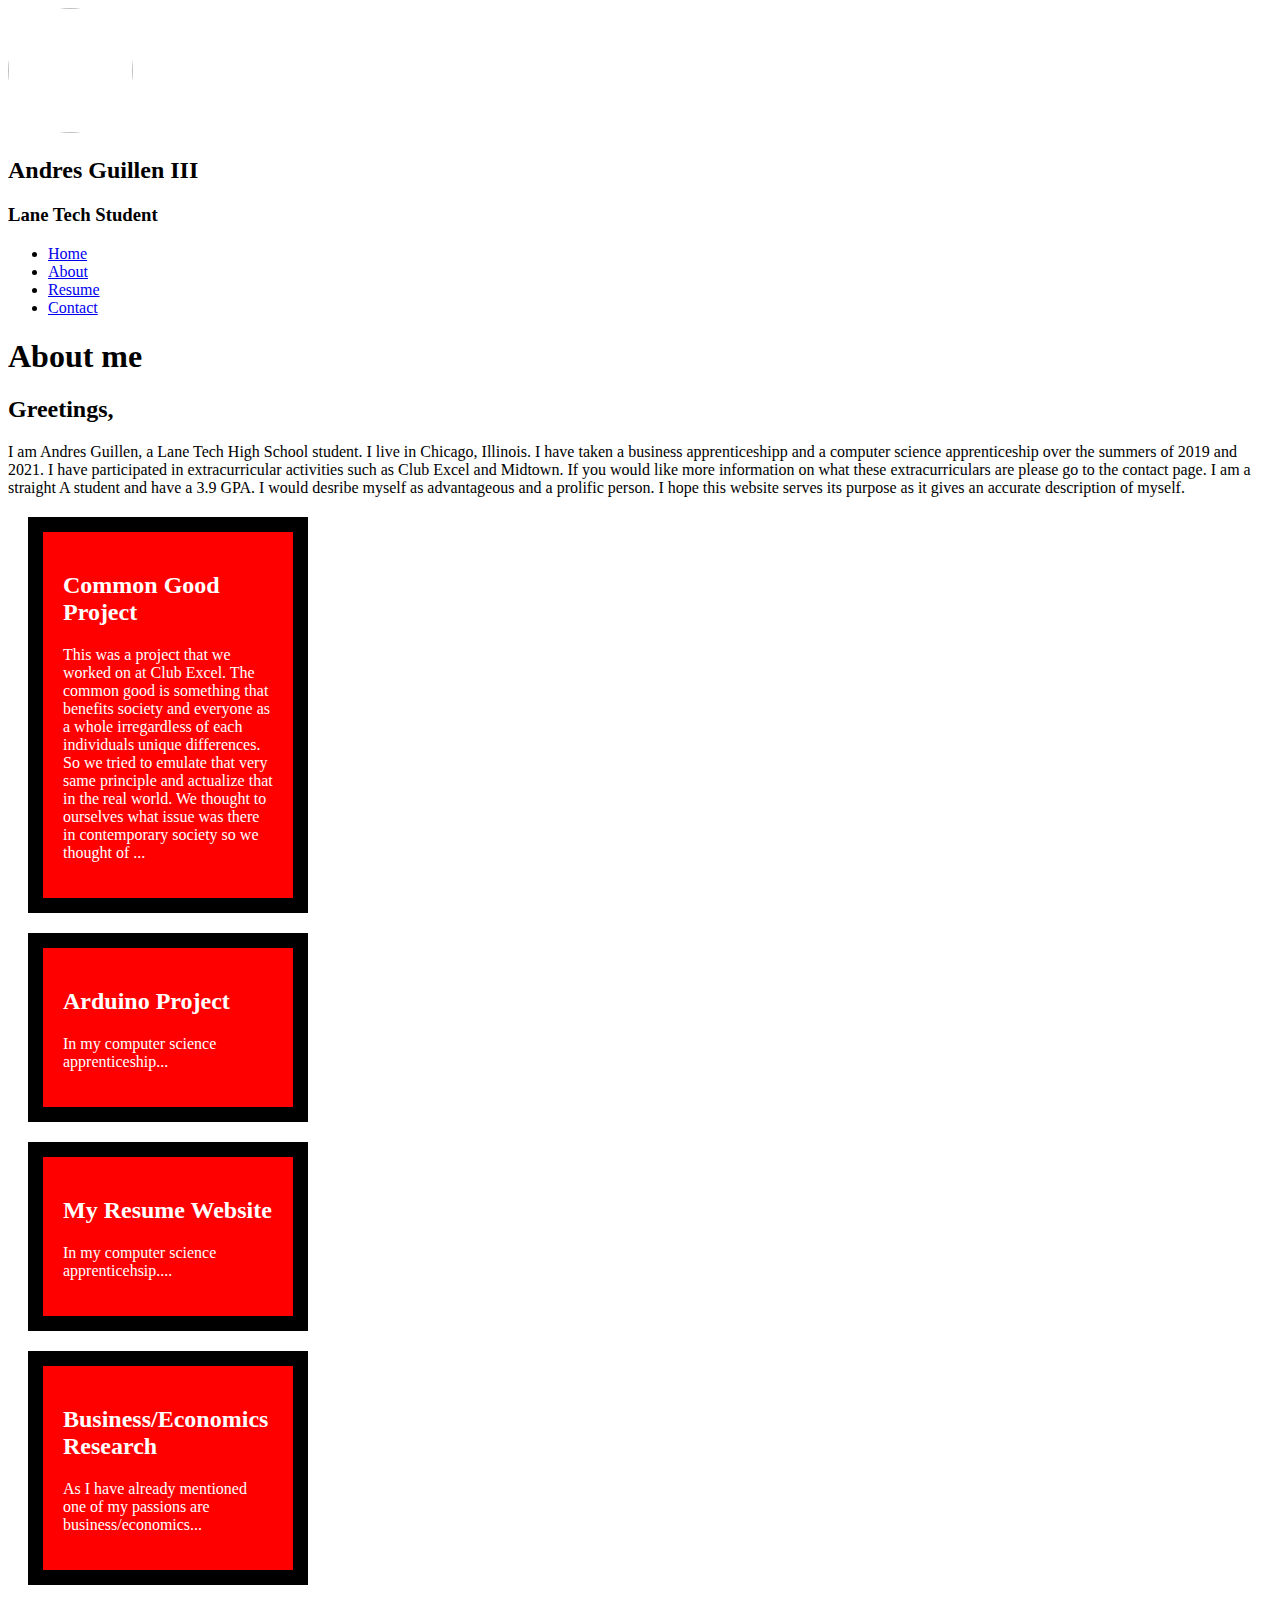
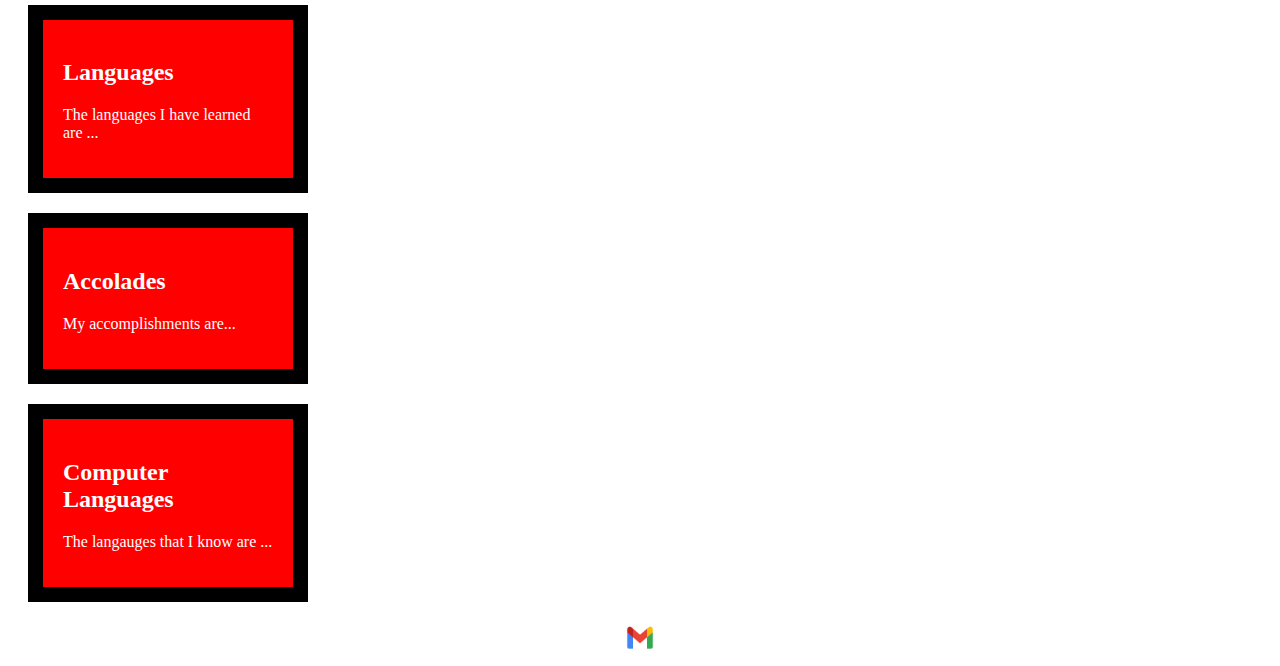
==== about.html @ 17c6ff17 "Summary" ====
<!DOCTYPE html>
<html lang="en">
    <head>
        <link rel="stylesheet" href="style.css">
        <title>
            Andres Guillen III Resume |  About
        </title>
    </head>

    <body>
        <div>
            <img id="Resume" height="125" width="125" src="images/_storage_emulated_0_Android_data_com.sec.imsservice_files_received_files_20191009_082401 (1).jpg" >
            <h2>
                Andres Guillen III
            </h2>
            <h3>
                Lane Tech Student
            </h3>
            <nav>
                <ul>
                    <li><a href="index.html">Home</a></li> 
                    <li><a href="about.html">About</a></li>
                    <li><a href="resume.html">Resume</a></li>
                    <li><a href="contact.html">Contact</a></li>
                 </ul> 
            </nav>
        </div>
        <h1>
            About me
        </h1>
        <h2> 
            Greetings, 
        </h2>
        <p>
            I am Andres Guillen, a Lane Tech High School student. I live in Chicago, Illinois. I have taken a business apprenticeshipp and a computer science apprenticeship over the summers of 2019 and 2021. I have participated in extracurricular activities such as Club Excel and Midtown. If you would like more information on what these extracurriculars are please go to the contact page. I am a straight A student and have a 3.9 GPA. I would desribe myself as advantageous and a prolific person. I hope this website serves its purpose as it gives an accurate description of myself. 
        </p>
        <div class="skills">
           <h2>
               Common Good Project
           </h2> 
           <p>
               This was a project that we worked on at Club Excel. The common good is something that benefits society and everyone as a whole irregardless of each individuals unique differences. So we tried to emulate that very same principle and actualize that in the real world. We thought to ourselves what issue was there in contemporary society so we thought of ...
           </p>
        </div>
        <div class="skills">
           <h2>
               Arduino Project
           </h2>
           <p>
               In my computer science apprenticeship...
           </p>
        </div>
        <div class="skills">
           <h2>
               My Resume Website
           </h2>
           <p>
               In my computer science apprenticehsip....
           </p>
        </div>
        <div class="skills">
           <h2>
               Business/Economics Research
           </h2>
           <p>
               As I have already mentioned one of my passions are business/economics...
           </p>
        </div>
        <div class="skills">
           <h2>
               Languages 
           </h2>
           <p>
               The languages I have learned are ...
           </p>
        </div>
        <div class="skills">
           <h2>
               Accolades
           </h2>
           <p>
               My accomplishments are...
           </p> 
        </div>
        <div class="skills">
           <h2>
               Computer Languages
           </h2>
           <p>
               The langauges that I know are ...
           </p>
        </div>
        <div id="google">
            <a href="https://mail.google.com/mail/?view=cm&fs=1&to=aguillen11@cps.edu">
                <img id="Gmail" src="images/Gmail.png" height="32" width="28"> 
            </a>
        </div>
    </body>
</html>
---- style.css ----
#Resume {
    border-radius: 50%;
}
.skills { 
    color: white;
    background-color: red;
    width: 210px;
    border: 15px solid black;
    padding: 20px;
    margin: 20px;
}

#google {
    text-align: center;
}
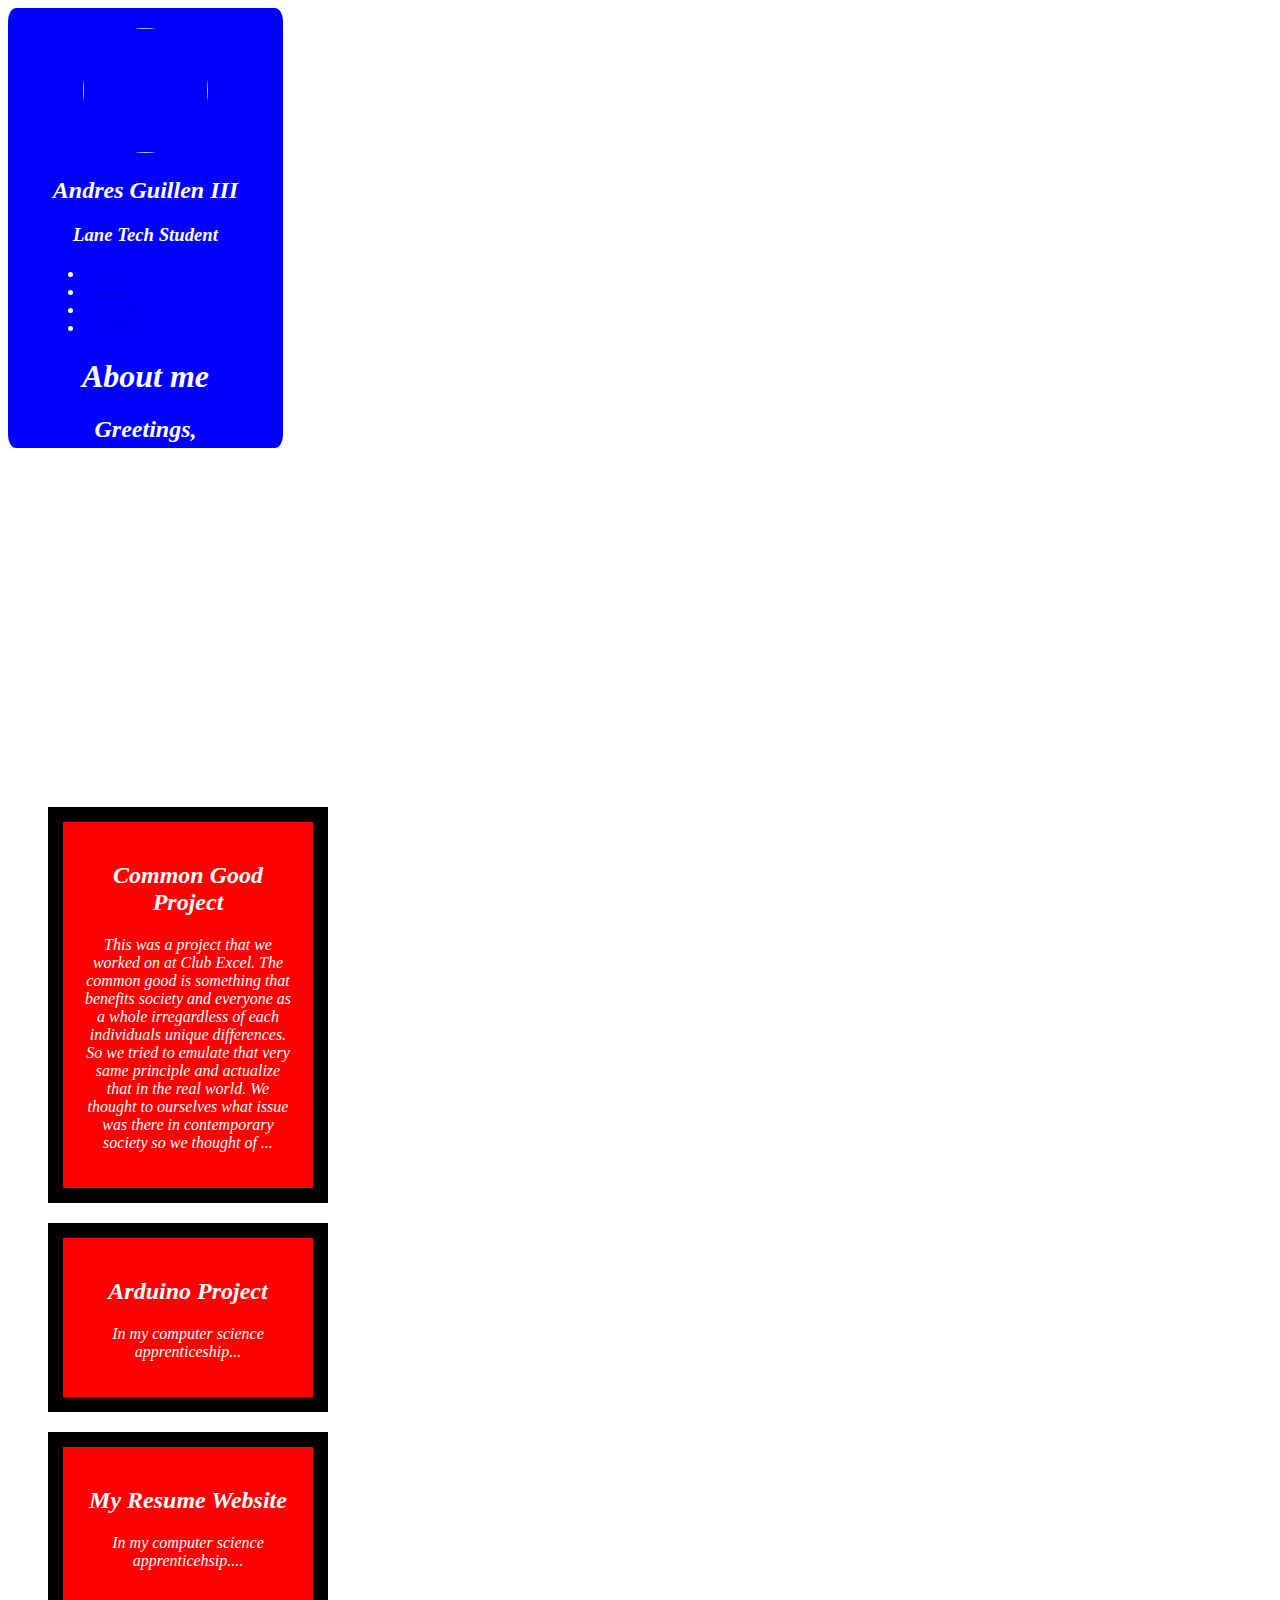
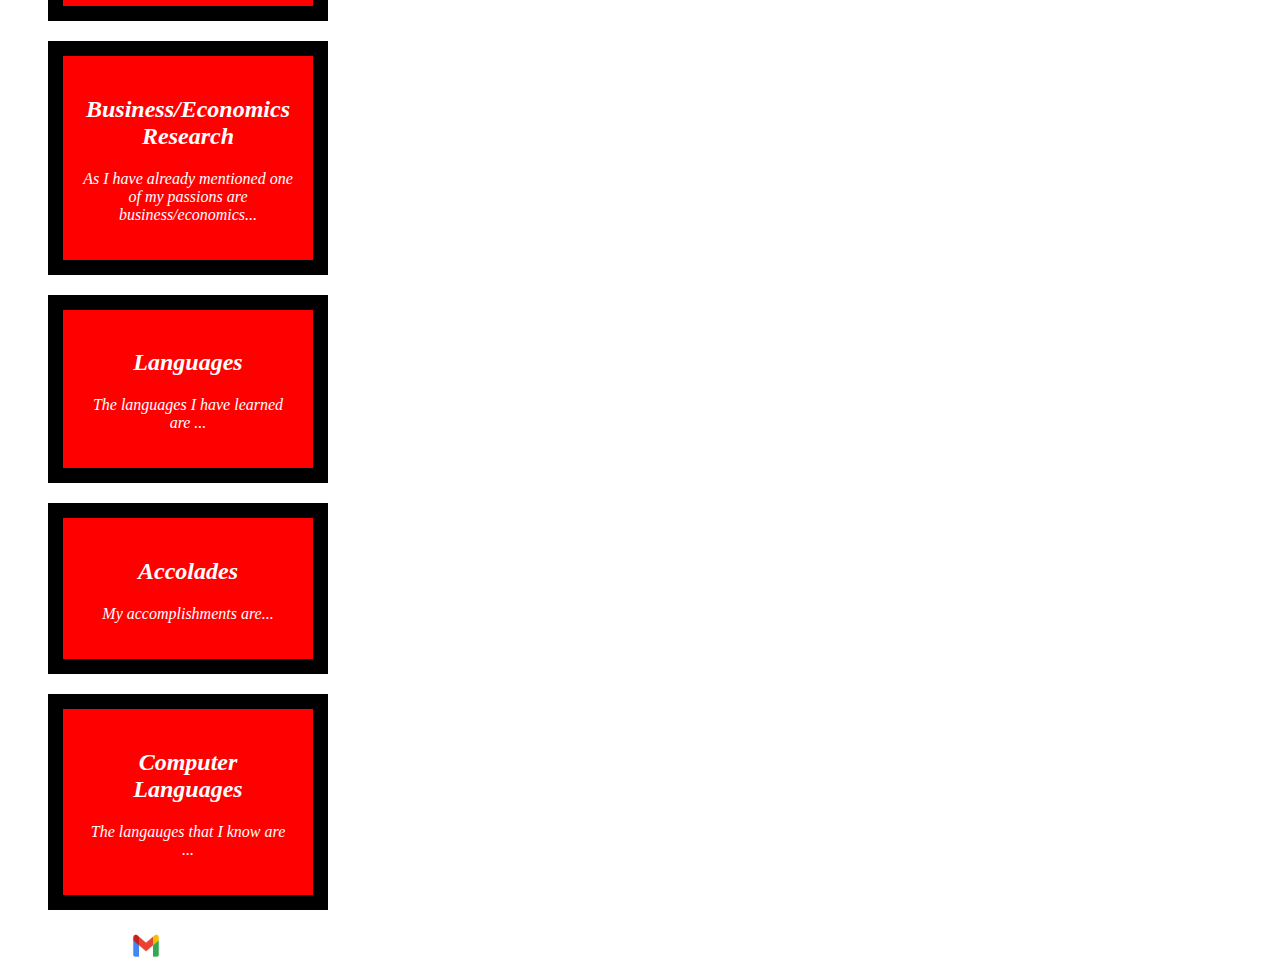
==== commit 713d8f63: "Summary" ====
--- a/about.html
+++ b/about.html
@@ -8,15 +8,15 @@
     </head>
 
     <body>
-        <div>
-            <img id="Resume" height="125" width="125" src="images/_storage_emulated_0_Android_data_com.sec.imsservice_files_received_files_20191009_082401 (1).jpg" >
-            <h2>
+        <div id="profile">
+            <div><img id="ResumePicture" height="125" width="125" src="images/Profile.jpg"></div>
+            <h2 class="Menu">
                 Andres Guillen III
             </h2>
-            <h3>
+            <h3 class="Menu">
                 Lane Tech Student
             </h3>
-            <nav>
+            <nav id="Links">
                 <ul>
                     <li><a href="index.html">Home</a></li> 
                     <li><a href="about.html">About</a></li>
@@ -24,16 +24,38 @@
                     <li><a href="contact.html">Contact</a></li>
                  </ul> 
             </nav>
+        <div>
+            <h1 class="about">
+                About me
+            </h1>
+            <h2 class="about"> 
+                Greetings, 
+            </h2>
         </div>
-        <h1>
-            About me
-        </h1>
-        <h2> 
-            Greetings, 
-        </h2>
-        <p>
-            I am Andres Guillen, a Lane Tech High School student. I live in Chicago, Illinois. I have taken a business apprenticeshipp and a computer science apprenticeship over the summers of 2019 and 2021. I have participated in extracurricular activities such as Club Excel and Midtown. If you would like more information on what these extracurriculars are please go to the contact page. I am a straight A student and have a 3.9 GPA. I would desribe myself as advantageous and a prolific person. I hope this website serves its purpose as it gives an accurate description of myself. 
-        </p>
+        <div>
+            <p class="About">
+            I am Andres Guillen, 
+            a Lane Tech High School student. 
+            I live in Chicago, Illinois. I 
+            have taken a business 
+            apprenticeshipp and a 
+            computer science apprenticeship
+            over the summers of 2019 and 2021. 
+            I have participated in 
+            extracurricular activities such 
+            as Club Excel and Midtown. 
+            If you would like more information
+            on what these extracurriculars are 
+            please go to the contact page. 
+            I am a straight A student and 
+            have a 3.9 GPA. I would desribe 
+            myself as advantageous and 
+            a prolific person. I hope 
+            this website serves its 
+            purpose as it gives an 
+            accurate description of myself. 
+            </p>
+        </div>
         <div class="skills">
            <h2>
                Common Good Project
--- a/style.css
+++ b/style.css
@@ -1,6 +1,13 @@
-#Resume {
+#ResumePicture {
     border-radius: 50%;
 }
+
+    div {
+    text-align: center;
+}
+
+
+
 .skills { 
     color: white;
     background-color: red;
@@ -12,4 +19,44 @@
 
 #google {
     text-align: center;
-}+}
+
+#profile {
+    text-align: left;
+    font: weight 900px;
+    font-style: italic; 
+    color: white;
+    background-color: blue;
+    width: 235px;
+    height: 400px;
+    border: 0px solid blue; 
+    display: block;
+    border-radius: 3%;
+    padding: 20px; 
+    float: left;
+}
+
+.Menu {
+    text-align: center;
+}
+
+#Links {
+    list-style-position: inside;
+}
+
+#Info {
+    color: white;
+    background-color: blue;
+    font-style: italic; 
+    text-align: center;
+    border-radius: 2%;
+    position: bottom;
+    margin: 6px;
+    float: left;
+    width: 1050px;
+    height: 440px;
+    overflow: hidden;
+}
+
+
+
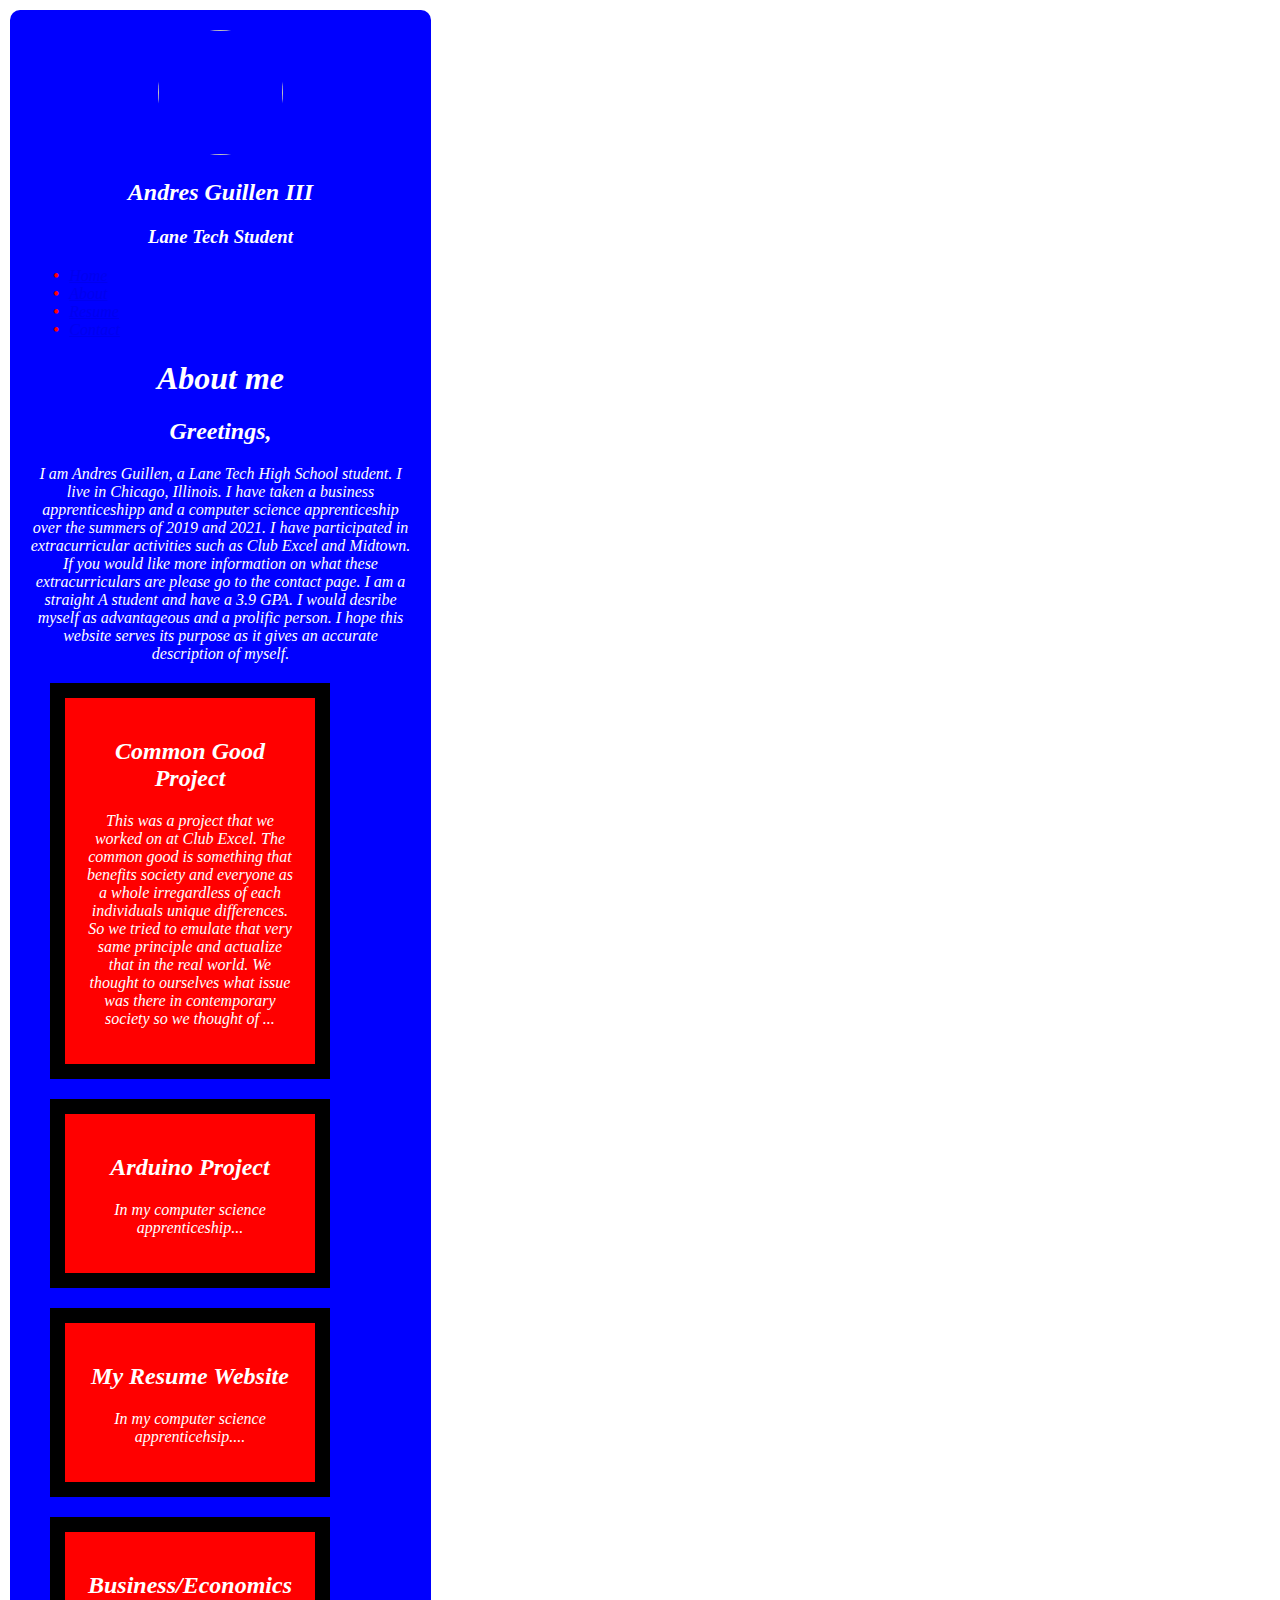
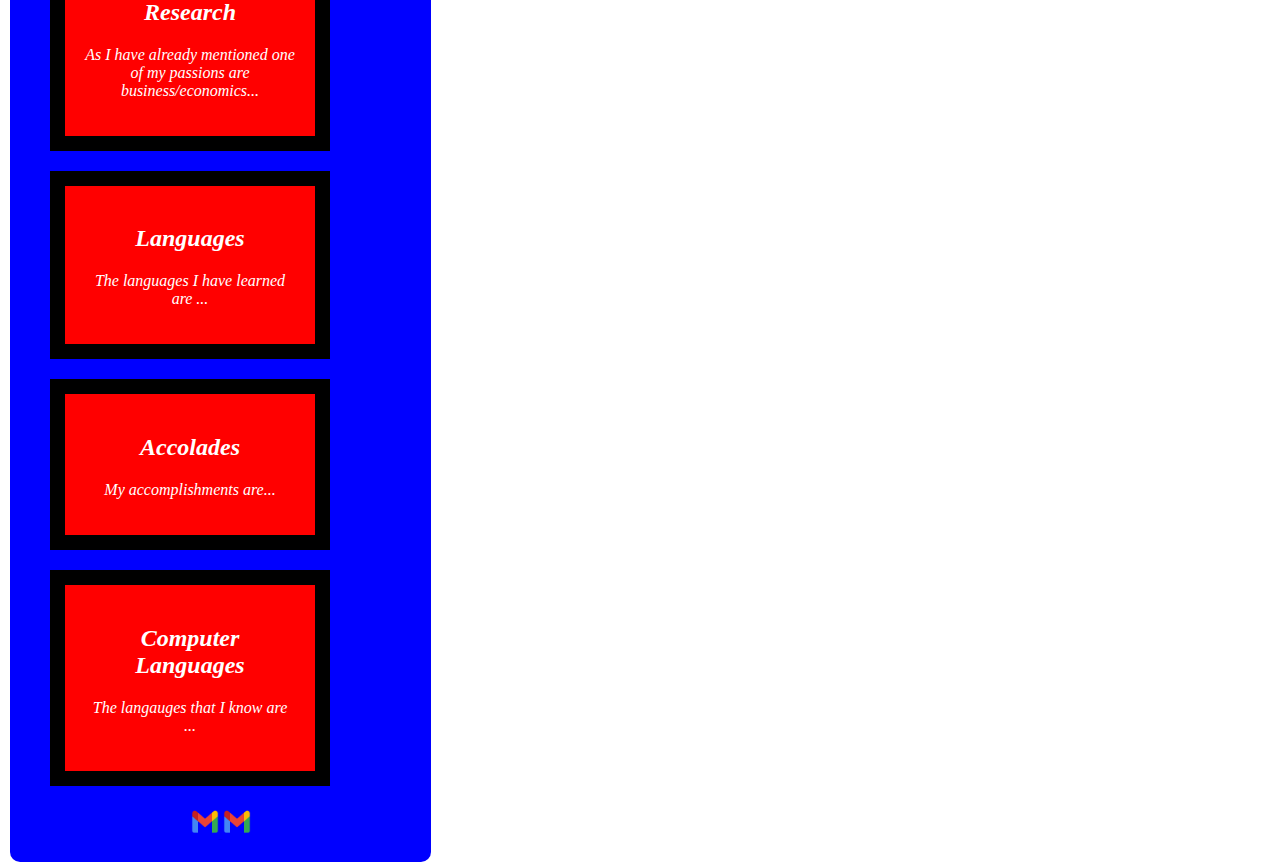
==== commit a7b8f67a: "Summary" ====
--- a/about.html
+++ b/about.html
@@ -114,7 +114,10 @@
         </div>
         <div id="google">
             <a href="https://mail.google.com/mail/?view=cm&fs=1&to=aguillen11@cps.edu">
-                <img id="Gmail" src="images/Gmail.png" height="32" width="28"> 
+            <img id="Gmail" src="images/Gmail.png" height="32" width="28"> 
+            </a>
+            <a href="https://mail.google.com/mail/?view=cm&fs=1&to=andresguillenthe3@gmail.com">
+            <img id="Gmail" src="images/Gmail.png" height="32" width="28"> 
             </a>
         </div>
     </body>
--- a/style.css
+++ b/style.css
@@ -27,22 +27,39 @@
     font-style: italic; 
     color: white;
     background-color: blue;
-    width: 235px;
-    height: 400px;
+    min-width: 250px;
+    max-width: 30%;
+    /* height: 400px; */
     border: 0px solid blue; 
     display: block;
-    border-radius: 3%;
+    border-radius: 10px;
     padding: 20px; 
     float: left;
+    margin: 5px;
 }
 
 .Menu {
     text-align: center;
 }
 
-#Links {
+/* unvisited link */
+#Links a:visited {
     list-style-position: inside;
+    color: white;
 }
+
+#Links ul {
+    list-style-type: none;
+}
+
+#Links li::before {
+    content: "\2022";
+    color: red;
+    font-weight: bold;
+    display: inline-block; 
+    width: 1em;
+    margin-left: -1.05em;
+  }
 
 #Info {
     color: white;
@@ -50,13 +67,75 @@
     font-style: italic; 
     text-align: center;
     border-radius: 2%;
-    position: bottom;
-    margin: 6px;
     float: left;
-    width: 1050px;
     height: 440px;
     overflow: hidden;
+    flex-grow: 1;
+    /* margin-left: 5px; */
+}
+
+
+.wrapper {
+    align-content: flex-start;
+    align-items: flex-start;
+    display: flex;
+    flex-direction: row;
+    flex-wrap: wrap;
+    justify-content: space-evenly;
+    padding: 0px;
+    width: 100%;
+    
+}
+
+body {
+    margin: 5px;
+}
+
+#footer {
+    text-align: center;
+    margin: 10px 0px;
+}
+
+#ContactInfo {
+    color: white;
+    background-color: blue;
+    border-radius: 3%;
+    margin: 0px 5px;
+    overflow: hidden;
+    
+}
+
+#ContactInfo ul {
+    list-style-type: none;
+    margin: 0px 5px;
+    border-radius: 3%;   
+    height: 340px;
+}
+
+.resumecontent {
+    color: white;
+    background-color: blue;
+    font-style: italic; 
+    text-align: center;
+    border-radius: 10px;
+    height: 1400px;
+    overflow: hidden;
+    align-items: flex-start;
+
+
 }
 
 
 
+.resumecontent li::before {
+        content: "\2022";
+        color: red;
+        font-weight: bold;
+        display: inline-block; 
+        width: 1em;
+        margin-left: -1.05em
+}
+
+.resumecontent ul {
+    list-style-type: none;
+}
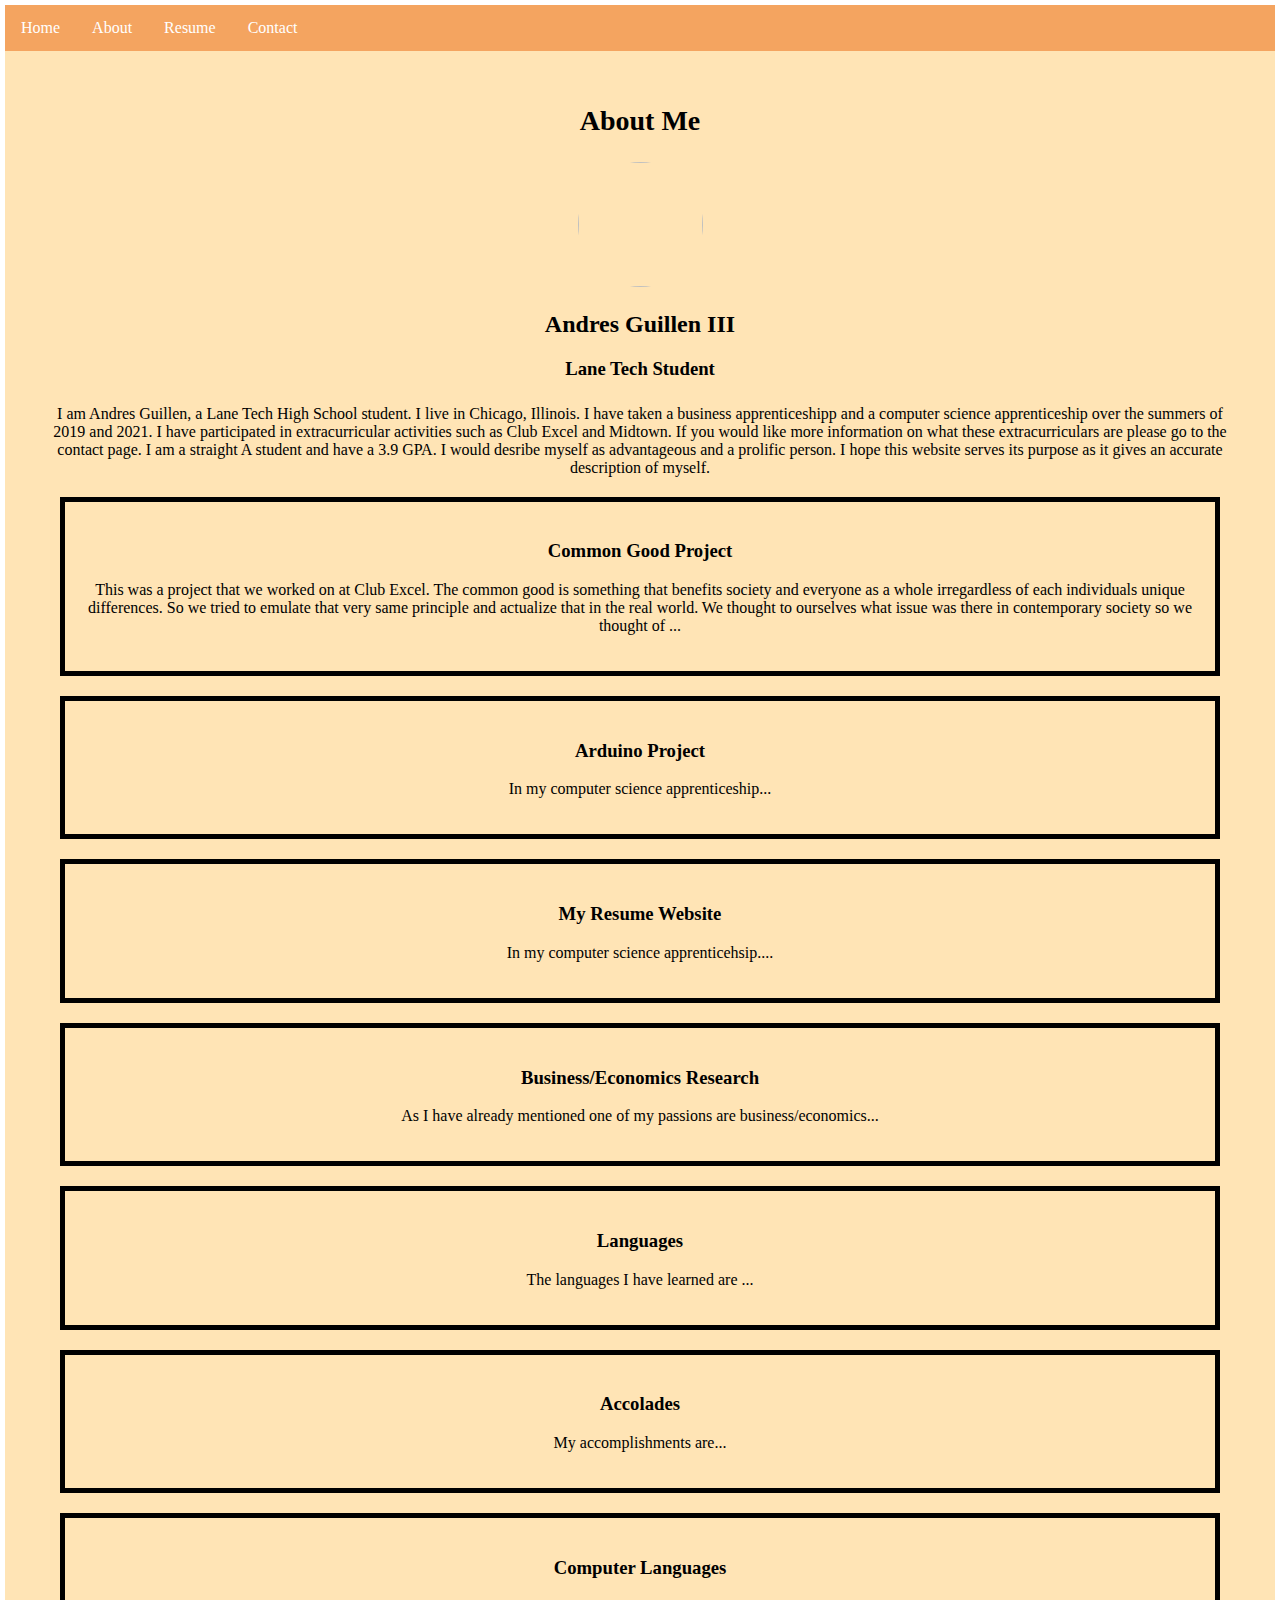
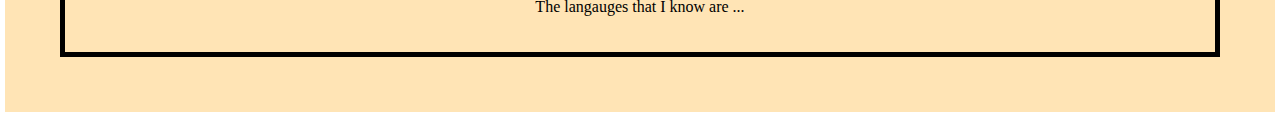
==== commit cb0ca497: "Robert styling changes" ====
--- a/about.html
+++ b/about.html
@@ -1,4 +1,7 @@
 <!DOCTYPE html>
+<!-- <style>
+  @import url('https://fonts.googleapis.com/css2?family=Shadows+Into+Light&display=swap');
+</style> -->
 <html lang="en">
     <head>
         <link rel="stylesheet" href="style.css">
@@ -8,7 +11,26 @@
     </head>
 
     <body>
-        <div id="profile">
+      <div class="nav-bar-wrapper">
+            <nav class="links">
+                <ul class="horizontal">
+                    <li><a href="index.html">Home</a></li> 
+                    <li><a href="about.html">About</a></li>
+                    <li><a href="resume.html">Resume</a></li>
+                    <li><a href="contact.html">Contact</a></li>
+                 </ul> 
+            </nav>
+        </div>
+       
+      <div class="page-wrapper">
+
+       
+        <div>
+            <h1 class="title">
+                About Me
+            </h1>
+        </div>
+         <div class="profile">
             <div><img id="ResumePicture" height="125" width="125" src="images/Profile.jpg"></div>
             <h2 class="Menu">
                 Andres Guillen III
@@ -16,24 +38,9 @@
             <h3 class="Menu">
                 Lane Tech Student
             </h3>
-            <nav id="Links">
-                <ul>
-                    <li><a href="index.html">Home</a></li> 
-                    <li><a href="about.html">About</a></li>
-                    <li><a href="resume.html">Resume</a></li>
-                    <li><a href="contact.html">Contact</a></li>
-                 </ul> 
-            </nav>
-        <div>
-            <h1 class="about">
-                About me
-            </h1>
-            <h2 class="about"> 
-                Greetings, 
-            </h2>
         </div>
         <div>
-            <p class="About">
+            <p class="about">
             I am Andres Guillen, 
             a Lane Tech High School student. 
             I live in Chicago, Illinois. I 
@@ -57,68 +64,61 @@
             </p>
         </div>
         <div class="skills">
-           <h2>
+           <h3>
                Common Good Project
-           </h2> 
+           </h3> 
            <p>
                This was a project that we worked on at Club Excel. The common good is something that benefits society and everyone as a whole irregardless of each individuals unique differences. So we tried to emulate that very same principle and actualize that in the real world. We thought to ourselves what issue was there in contemporary society so we thought of ...
            </p>
         </div>
         <div class="skills">
-           <h2>
+           <h3>
                Arduino Project
-           </h2>
+           </h3>
            <p>
                In my computer science apprenticeship...
            </p>
         </div>
         <div class="skills">
-           <h2>
+           <h3>
                My Resume Website
-           </h2>
+           </h3>
            <p>
                In my computer science apprenticehsip....
            </p>
         </div>
         <div class="skills">
-           <h2>
+           <h3>
                Business/Economics Research
-           </h2>
+           </h3>
            <p>
                As I have already mentioned one of my passions are business/economics...
            </p>
         </div>
         <div class="skills">
-           <h2>
+           <h3>
                Languages 
-           </h2>
+           </h3>
            <p>
                The languages I have learned are ...
            </p>
         </div>
         <div class="skills">
-           <h2>
+           <h3>
                Accolades
-           </h2>
+           </h3>
            <p>
                My accomplishments are...
            </p> 
         </div>
         <div class="skills">
-           <h2>
+           <h3>
                Computer Languages
-           </h2>
+           </h3>
            <p>
                The langauges that I know are ...
            </p>
         </div>
-        <div id="google">
-            <a href="https://mail.google.com/mail/?view=cm&fs=1&to=aguillen11@cps.edu">
-            <img id="Gmail" src="images/Gmail.png" height="32" width="28"> 
-            </a>
-            <a href="https://mail.google.com/mail/?view=cm&fs=1&to=andresguillenthe3@gmail.com">
-            <img id="Gmail" src="images/Gmail.png" height="32" width="28"> 
-            </a>
-        </div>
+      </div>
     </body>
 </html>
--- a/style.css
+++ b/style.css
@@ -1,3 +1,32 @@
+
+ul {
+  list-style-type: none;
+  margin: 0;
+  padding: 0;
+  overflow: hidden;
+  background-color: #F4A460;
+}
+
+li {
+  float: left;
+}
+
+li a {
+  display: block;
+  color: white;
+  text-align: center;
+  padding: 14px 16px;
+  text-decoration: none;
+
+}
+
+
+/* Change the link color to #111 (black) on hover */
+li a:hover {
+  background-color: #D2691E;
+}
+
+
 #ResumePicture {
     border-radius: 50%;
 }
@@ -9,10 +38,8 @@
 
 
 .skills { 
-    color: white;
-    background-color: red;
-    width: 210px;
-    border: 15px solid black;
+    color: black;
+    border: 5px solid black;
     padding: 20px;
     margin: 20px;
 }
@@ -21,45 +48,14 @@
     text-align: center;
 }
 
-#profile {
-    text-align: left;
-    font: weight 900px;
-    font-style: italic; 
-    color: white;
-    background-color: blue;
-    min-width: 250px;
-    max-width: 30%;
-    /* height: 400px; */
-    border: 0px solid blue; 
-    display: block;
-    border-radius: 10px;
-    padding: 20px; 
-    float: left;
-    margin: 5px;
+.profile {
+    margin: 25px;
 }
 
 .Menu {
     text-align: center;
 }
 
-/* unvisited link */
-#Links a:visited {
-    list-style-position: inside;
-    color: white;
-}
-
-#Links ul {
-    list-style-type: none;
-}
-
-#Links li::before {
-    content: "\2022";
-    color: red;
-    font-weight: bold;
-    display: inline-block; 
-    width: 1em;
-    margin-left: -1.05em;
-  }
 
 #Info {
     color: white;
@@ -67,6 +63,7 @@
     font-style: italic; 
     text-align: center;
     border-radius: 2%;
+    position: bottom;
     float: left;
     height: 440px;
     overflow: hidden;
@@ -76,15 +73,9 @@
 
 
 .wrapper {
-    align-content: flex-start;
-    align-items: flex-start;
+    padding: 0px;
     display: flex;
-    flex-direction: row;
-    flex-wrap: wrap;
-    justify-content: space-evenly;
-    padding: 0px;
     width: 100%;
-    
 }
 
 body {
@@ -97,7 +88,7 @@
 }
 
 #ContactInfo {
-    color: white;
+    color: black;
     background-color: blue;
     border-radius: 3%;
     margin: 0px 5px;
@@ -113,23 +104,24 @@
 }
 
 .resumecontent {
-    color: white;
+    color: rgb(255, 238, 0); 
     background-color: blue;
-    font-style: italic; 
-    text-align: center;
-    border-radius: 10px;
-    height: 1400px;
+    text-align: right;
+    float: right;
     overflow: hidden;
-    align-items: flex-start;
-
-
+    flex-shrink: inherit;
+    border-radius: 3%;
+    width:  1040px;
+    margin: 5px 5px;
+    font-style: italic;
+    height: 1170px;
+    padding-bottom: 50px;
+    display: inline-block;
 }
-
-
 
 .resumecontent li::before {
         content: "\2022";
-        color: red;
+        color: rgb(219, 24, 24);
         font-weight: bold;
         display: inline-block; 
         width: 1em;
@@ -139,3 +131,10 @@
 .resumecontent ul {
     list-style-type: none;
 }
+.title{
+    font-size: 1.75em;
+}
+.page-wrapper{
+    background-color: #FFE4B5;
+    padding: 35px;
+}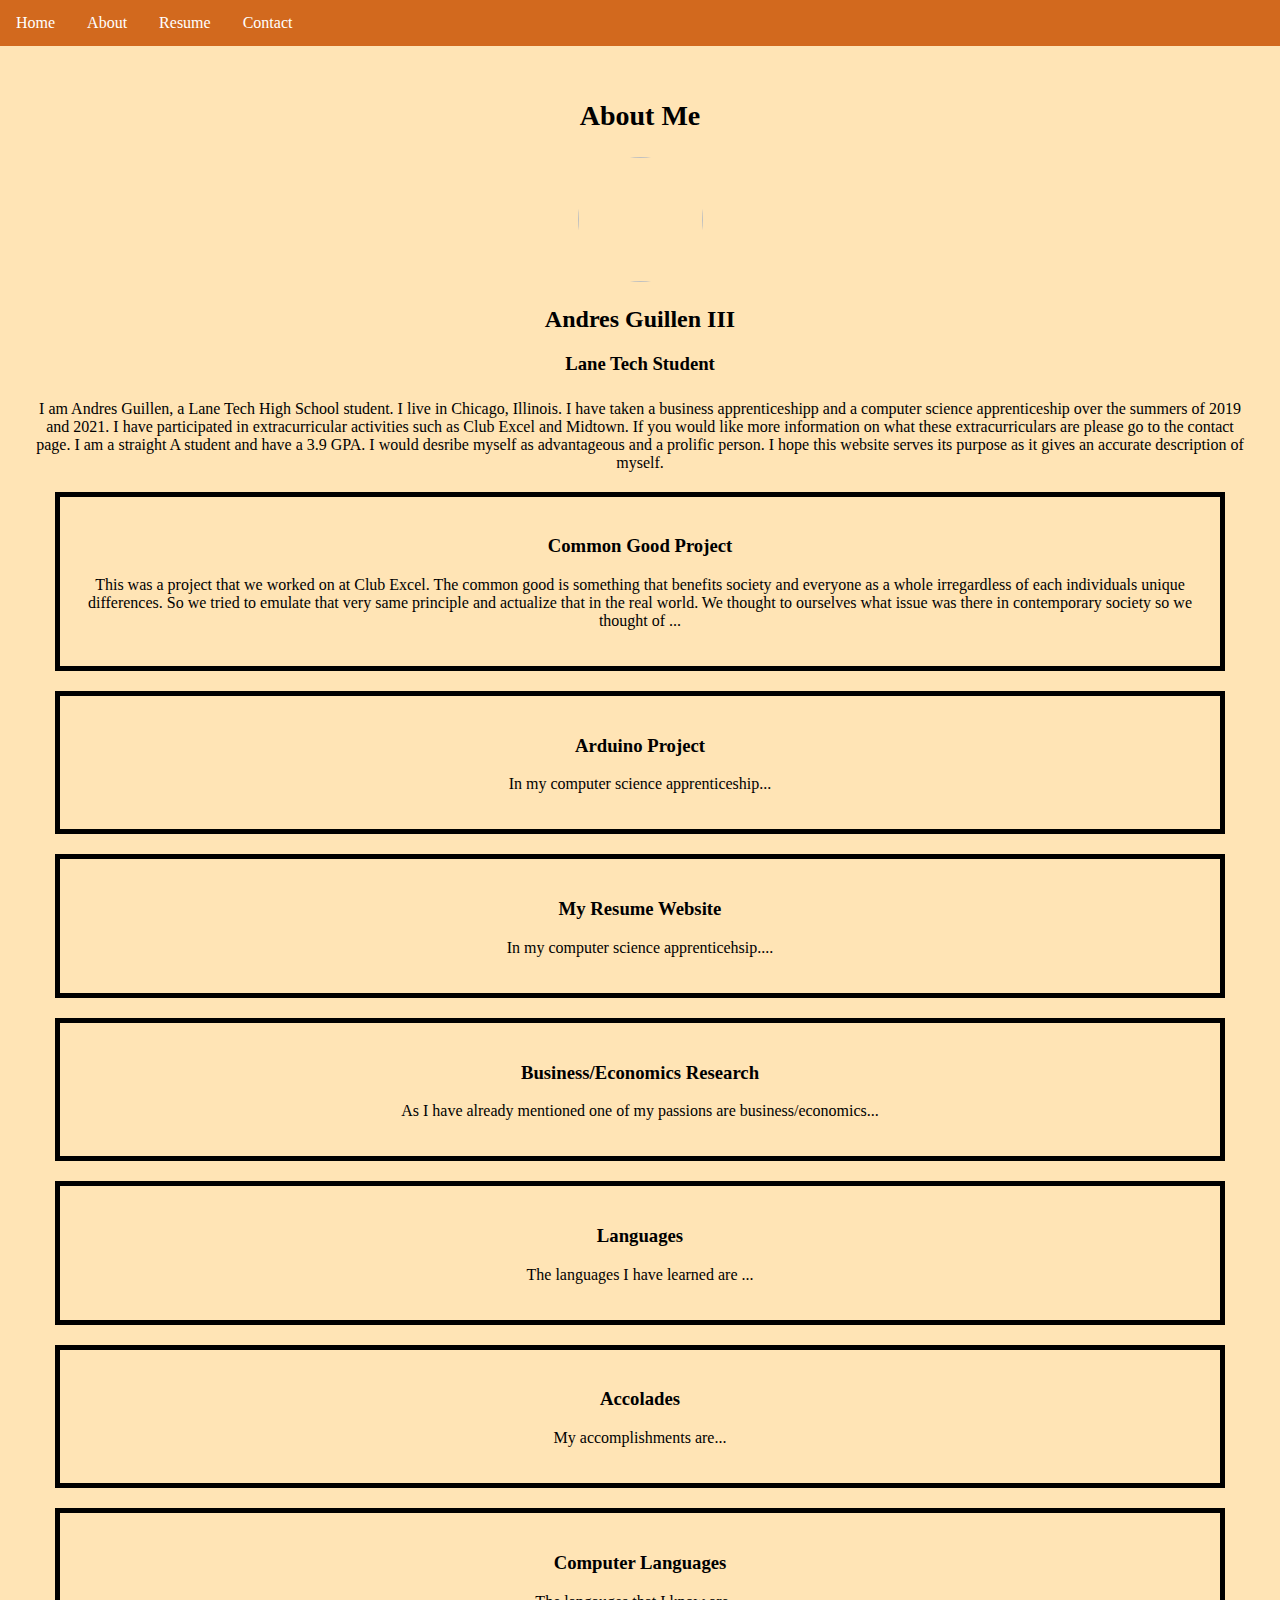
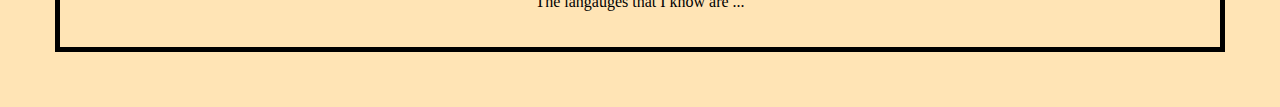
==== commit b1b98221: "Summary" ====
--- a/about.html
+++ b/about.html
@@ -11,15 +11,17 @@
     </head>
 
     <body>
-      <div class="nav-bar-wrapper">
-            <nav class="links">
-                <ul class="horizontal">
-                    <li><a href="index.html">Home</a></li> 
-                    <li><a href="about.html">About</a></li>
-                    <li><a href="resume.html">Resume</a></li>
-                    <li><a href="contact.html">Contact</a></li>
-                 </ul> 
-            </nav>
+        <div class="nav-bar-wrapper">
+            <div>
+                <nav class="links">
+                    <ul class="horizontal">
+                        <li><a href="index.html">Home</a></li> 
+                        <li><a href="about.html">About</a></li>
+                        <li><a href="resume.html">Resume</a></li>
+                        <li><a href="contact.html">Contact</a></li>
+                    </ul> 
+                </nav>
+            </div>
         </div>
        
       <div class="page-wrapper">
--- a/style.css
+++ b/style.css
@@ -1,10 +1,12 @@
+.nav-bar-wrapper {
+    background-color: #d2691e;
+}
 
 ul {
   list-style-type: none;
   margin: 0;
   padding: 0;
   overflow: hidden;
-  background-color: #F4A460;
 }
 
 li {
@@ -17,124 +19,111 @@
   text-align: center;
   padding: 14px 16px;
   text-decoration: none;
-
 }
-
 
 /* Change the link color to #111 (black) on hover */
 li a:hover {
-  background-color: #D2691E;
+  background-color: #d2691e;
 }
 
-
 #ResumePicture {
-    border-radius: 50%;
+  border-radius: 50%;
 }
 
-    div {
-    text-align: center;
+div {
+  text-align: center;
 }
 
-
-
-.skills { 
-    color: black;
-    border: 5px solid black;
-    padding: 20px;
-    margin: 20px;
+.skills {
+  color: black;
+  border: 5px solid black;
+  padding: 20px;
+  margin: 20px;
 }
 
 #google {
-    text-align: center;
+  text-align: center;
 }
 
 .profile {
-    margin: 25px;
+  margin: 25px; 
 }
 
 .Menu {
-    text-align: center;
+  text-align: center;
 }
 
-
 #Info {
-    color: white;
-    background-color: blue;
-    font-style: italic; 
-    text-align: center;
-    border-radius: 2%;
-    position: bottom;
-    float: left;
-    height: 440px;
-    overflow: hidden;
-    flex-grow: 1;
-    /* margin-left: 5px; */
+  color: white;
+  font-style: italic;
+  text-align: center;
+  border-radius: 2%;
 }
 
-
 .wrapper {
-    padding: 0px;
-    display: flex;
-    width: 100%;
+  padding: 0px;
+  display: flex;
+  width: 100%;
 }
 
 body {
-    margin: 5px;
+  margin: 5px;
 }
 
 #footer {
-    text-align: center;
-    margin: 10px 0px;
+  text-align: center;
 }
 
 #ContactInfo {
-    color: black;
-    background-color: blue;
-    border-radius: 3%;
-    margin: 0px 5px;
-    overflow: hidden;
-    
+  color: black;
+  border-radius: 3%;
+  margin: 0px 5px;
+  overflow: hidden;
 }
 
 #ContactInfo ul {
-    list-style-type: none;
-    margin: 0px 5px;
-    border-radius: 3%;   
-    height: 340px;
+  list-style-type: none;
+  margin: 0px 5px;
+  border-radius: 3%;
+  height: 340px;
 }
 
 .resumecontent {
-    color: rgb(255, 238, 0); 
-    background-color: blue;
-    text-align: right;
-    float: right;
-    overflow: hidden;
-    flex-shrink: inherit;
-    border-radius: 3%;
-    width:  1040px;
-    margin: 5px 5px;
-    font-style: italic;
-    height: 1170px;
-    padding-bottom: 50px;
-    display: inline-block;
+  color: black;
+  text-align: right;
+  overflow: hidden;
+  flex-shrink: inherit;
+  width: 1040px;
+  margin: 5px 5px;
+  font-style: italic;
+  height: px;
+  padding-bottom: 50px;
+  display: inline-block;
 }
 
 .resumecontent li::before {
-        content: "\2022";
-        color: rgb(219, 24, 24);
-        font-weight: bold;
-        display: inline-block; 
-        width: 1em;
-        margin-left: -1.05em
+  content: "\2022";
+  display: inline-block;
+  width: 5em;
+  text-align: center;
+  background-color: #ffe4b5;
 }
 
-.resumecontent ul {
-    list-style-type: none;
+.title {
+  font-size: 1.75em;
 }
-.title{
-    font-size: 1.75em;
+.page-wrapper {
+  background-color: #ffe4b5;
+  padding: 35px;
+  height: 100%;
 }
-.page-wrapper{
-    background-color: #FFE4B5;
-    padding: 35px;
-}+.info {
+  color: black;
+}
+
+body {
+  background-color: #ffe4b5;
+  height: 100%;
+  margin: 0px;
+  padding: 0px;
+}
